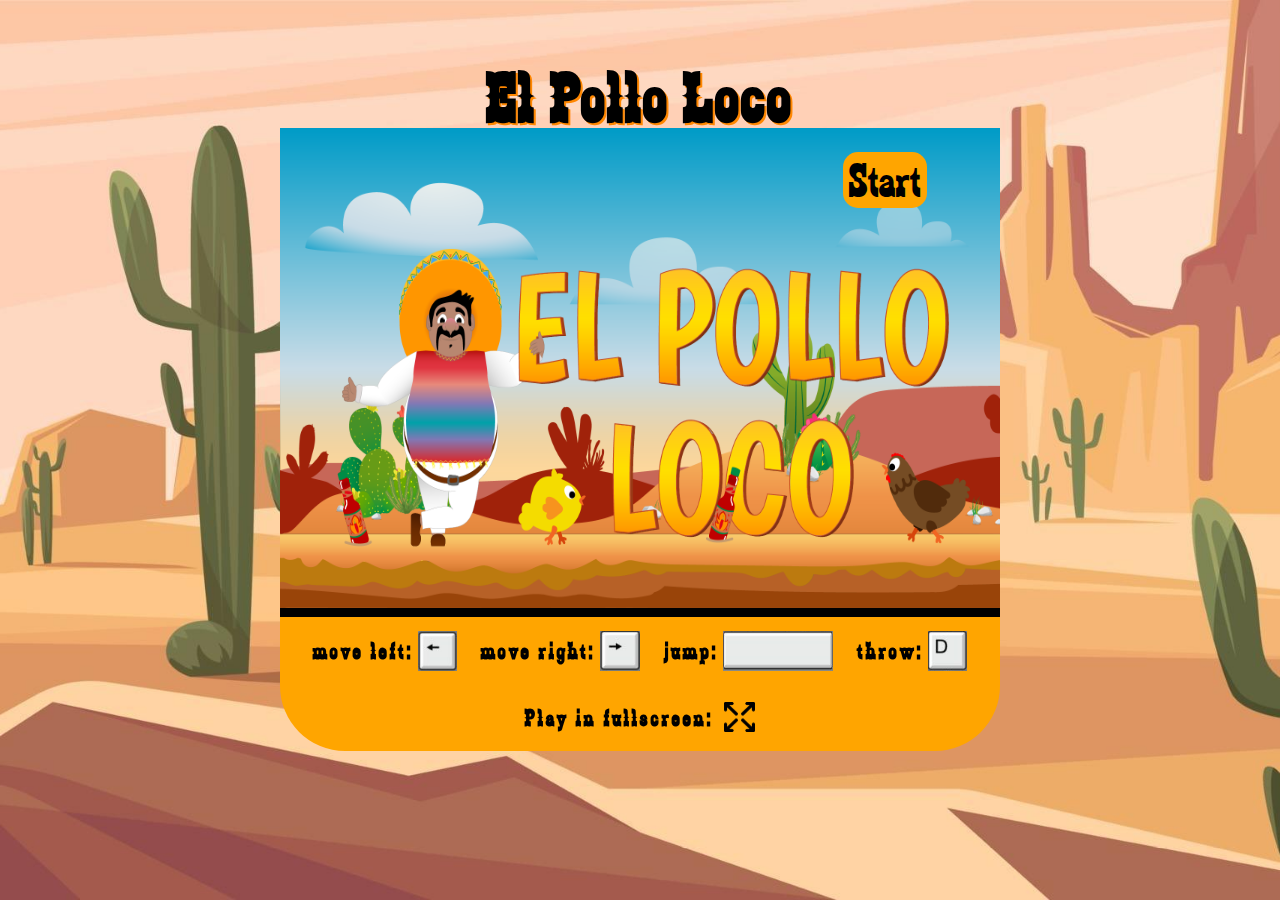
==== index.html @ f17add24 "backgroundcolor changed" ====
<!DOCTYPE html>
<html lang="en">
  <head>
    <meta charset="UTF-8" />
    <meta name="viewport" content="width=device-width, initial-scale=1.0" />
    <link rel="stylesheet" href="style.css" />
    <title>El Pollo Loco</title>
    <script src="models/drawable-object.class.js"></script>
    <script src="models/movable-object.class.js"></script>
    <script src="models/world.class.js"></script>
    <script src="models/character.class.js"></script>
    <script src="models/chicken.class.js"></script>
    <script src="models/chicken-small.class.js"></script>
    <script src="models/status-bar-health.class.js"></script>
    <script src="models/status-bar-bottles.class.js"></script>
    <script src="models/status-bar-coin.class.js"></script>
    <script src="models/coins.class.js"></script>
    <script src="models/cloud.class.js"></script>
    <script src="models/bottles.class.js"></script>
    <script src="models/status-bar-endboss.class.js"></script>
    <script src="models/background-object.class.js"></script>
    <script src="models/keyboard.class.js"></script>
    <script src="models/level.class.js"></script>
    <script src="models/throwable-object.class.js"></script>
    <script src="models/endboss.class.js"></script>
    <script src="levels/level1.js"></script>
    <script src="js/game.js"></script>
    <link rel="icon" type="image/x-icon" href="img/9_intro_outro_screens/start/cactus.png"/>
  </head>
  <body>
    <img id="startImg" class="start-img" src="img/9_intro_outro_screens/start/startscreen_1.png"/>
    <img id="lostScreen" class="lost-screen d-none" src="img/9_intro_outro_screens/game_over/oh no you lost!.png"/>
    <img id="gameoverScreen" class="lost-screen d-none" src="img/9_intro_outro_screens/game_over/game over!.png"/>
    <h1>El Pollo Loco</h1>

    <div class="mute-music"><img class="d-none" id="muteMusic" onclick="muteMusic()" src="img/9_intro_outro_screens/loud.png"></div>
    <div class="canvas-div" id="canvasDiv">
      <canvas id="canvas" width="720" height="480"></canvas>
      <button id="buttonExitFullscreen" class="button-exit-fullscreen d-none" onclick="leaveFullscreen()">exit fullscreen</button>
    </div>
    
  

    <div class="counterArea">
      <button id="startGameButton" class="start-game-button" onclick="init()">Start</button>
      <button id="reloadPageButton" class="reload-page-button d-none" onclick="reloadPage()">Reload</button>
      <h2 id="counterBottles" class="counter-of-bottles">0</h2>
      <h2 id="counterCoins" class="counter-of-coins">0</h2>
    </div>
    <div>
      <img src="img/7_statusbars/3_icons/icon_health_endboss.png" class="endboss-statusbar-icon"/>
    </div>

    <div class="game-instruction">
      <h2>move left:</h2>
      <img src="img/9_intro_outro_screens/start/arrowLeft.png" />
      <h2>move right:</h2>
      <img src="img/9_intro_outro_screens/start/arrowRight.png" />
      <h2>jump:</h2>
      <img class="space-bar" src="img/9_intro_outro_screens/start/spaceBar.png"/>
      <h2>throw:</h2>
      <img src="img/9_intro_outro_screens/start/D.png" />
    </div>
    <div class="icon-fullscreen-area">
      <h2>Play in fullscreen:</h2>
      <img
        class="icon-fullscreen"
        onclick="showFullscreen()"
        src="img/9_intro_outro_screens/start/fullscreen.png"/>
    </div>

    <!--Tasten für Handymodus -->
    <div class="smartphone-button-area d-none">
      <div class="button-left-right">
        <img id="btnLeft" src="img/9_intro_outro_screens/start/arrowLeftSmartphone.png"/>
        <img id="btnRight" src="img/9_intro_outro_screens/start/arrowRightSmartphone.png"/>
      </div>
      <div class="button-jump-throw">
        <img id="btnJump" src="img/9_intro_outro_screens/start/arrowUpSmartphone.png"/>
        <img id="btnThrow" src="img/9_intro_outro_screens/start/throwSmartphone.png"/>
      </div>
    </div>
  </body>
</html>
---- style.css ----
@font-face {
  font-family: "zabars";
  src: url("fonts/zabars.ttf") format("truetype");
}

body {
  display: flex;
  flex-direction: column;
  align-items: center;
  font-family: "zabars", Arial, Helvetica, sans-serif;
  letter-spacing: 3px;
}

body::before {
  content: "";
  display: block;
  position: fixed;
  top: 0;
  left: 0;
  width: 100%;
  height: 100%;
  background-image: url("img/9_intro_outro_screens/start/desert.jpg");
  background-position: center;
  background-size: cover;
  z-index: -1;
}

.start-img {
  z-index: 100;
  position: absolute;
  top: 128px;
  width: 720px;
  aspect-ratio: 720/480;
}

h1 {
  font-size: 72px;
  margin-bottom: auto;
  text-shadow: 2px 2px #ff8700;
}

canvas {
  background-color: black;
}

.canvas-div {
  display: flex;
  justify-content: center;
  position: relative;
}

.button-exit-fullscreen {
  position: absolute;
  height: 20px;
  margin-right: -1200px;
  margin-top: 20px;
  z-index: 999;
  border: none;
  font-size: 20px;
  border-radius: 10px;
  color: black;
  padding: 12px;
  background-color: #ea5f00;
  display: flex;
  align-items: center;
  font-family: "zabars", Arial, Helvetica, sans-serif;
}

.counter-of-bottles {
  margin-top: -380px;
  margin-left: -298px;
  font-size: 38px;

  position: absolute;
}

.counter-of-coins {
  margin-top: -380px;
  margin-left: -166px;
  font-size: 38px;
 
  position: absolute;
}

.endboss-statusbar-icon {
  width: 60px;
  margin-top: -466px;
  position: absolute;
  margin-left: 128px;
}

.lost-screen {
  z-index: 100;
  position: absolute;
  top: 127px;
  width: 100%;
  aspect-ratio: 720/480;
  height: 480px;
  width: 720px;
}

.d-none {
  display: none;
}

.game-instruction {
  gap: 24px;
  display: flex;
  align-items: center;
  width: 720px;
  background-color: orange;
  justify-content: center;
 
}

.counterArea {
  height: 0;
}

.game-instruction img {
  height: 40px;
  margin-left: -20px;
}

.space-bar {
  width: 110px;
}

.icon-fullscreen-area {
  gap: 10px;
  align-items: center;
  display: flex;
  background-color: orange;
  justify-content: center;
  width: 720px;
  border-bottom-left-radius: 65px;
  border-bottom-right-radius: 65px;
}

.icon-fullscreen {
  height: 30px;
}

.icon-fullscreen:hover {
  cursor: pointer;
  height: 35px;
}

.start-game-button {
  position: relative;
  z-index: 200;
  border: none;
  font-size: 20px;
  border-radius: 15px;
  color: black;
  background-color: orange;
  right: -245px;
  top: -465px;
  font-family: "zabars", Arial, Helvetica, sans-serif;
  font-size: 48px;
}

.start-game-button:hover {
  cursor: pointer;
  background-color: #d4a753;
}

.reload-page-button {
  position: relative;
  z-index: 200;
  border: none;
  font-size: 20px;
  border-radius: 15px;
  color: black;
  background-color: orange;
  right: -245px;
  top: -385px;
  font-family: "zabars", Arial, Helvetica, sans-serif;
  font-size: 48px;
}

.reload-page-button:hover {
  cursor: pointer;
  background-color: #d4a753;
}

#btnLeft{
 width: 35px;
}

#btnRight{
  width: 35px;
}

#btnJump{
  width: 35px;
}

#btnThrow{
  width: 35px;
  background-color: rgba(155, 197, 247);
  border-radius: 20px;
  border: none;
  margin-left: 5px;
}

.button-left-right {
  position: absolute;
  left: 100px;
}

.button-jump-throw {
  position: absolute;
  display: flex;
  right: 100px;
}

.mute-music {
  top: 150px;
  z-index: 999;
  position: absolute;
}

.mute-music img {
  width: 30px;
  border-radius: 10px;
}

.mute-music img:hover {
  cursor: pointer;
}

/* Responsive Smartphone */

@media (max-width: 900px) and (orientation: landscape) {

  body {
    margin-bottom: 0;
    margin-top: 0;
  }

  #startImg {
    height: 100vh;
    width: 100vw;
  }

  .smartphone-button-area {
    display: flex;
    margin-top: -40px;
  }

  #startGameButton {
    position: absolute;
    right: 120px;
    top: 20px;
  }

   .lost-screen {
    z-index: 100;
    top: 6px;
    aspect-ratio: 720/480;
    width: 644px;
  }

  #muteMusic {
    position: absolute;
    top: -120px;
   
  }
}


@media only screen and (max-width: 720px) {
  canvas {
    width: 100%;
  }

  .button-left-right {
    margin-top: -31px;
    margin-left: -100px;
    left: -270px;
    display: flex;
  }

  .button-jump-throw {
    display: flex;
    margin-top: -20px;
  }

  #startImg {
    width: 100%;
    aspect-ratio: 720/480;
    top: 0;
  }

  h1 {
    display: none;
  }

  .game-instruction {
    display: none;
  }

  .icon-fullscreen-area {
    display: none;
  }

  #startGameButton {
    position: absolute;
    right: 0;
    top: 0;
  }

  .lost-screen {
    z-index: 100;
    position: absolute;
    top: 0px;
    left: 0;
    aspect-ratio: 720/480;
    width: 100%;
    height: auto;
  }
}

@media only screen and (max-height: 480px) {
  canvas {
    height: 100vh;
    width: 100vw;
  }

  .start-img {
    top: 0;
  }

  h1 {
    display: none;
  }

  .game-instruction {
    display: none;
  }

  .icon-fullscreen-area {
    display: none;
  }

  #counterBottles {
    margin-top: -320px;
    margin-left: -350px;
  }

  #counterCoins {
    margin-top: -320px;
    margin-left: -190px;
  }

  .endboss-statusbar-icon {
    width: 53px;
    margin-top: -380px;
    margin-left: 161px;
  }
}
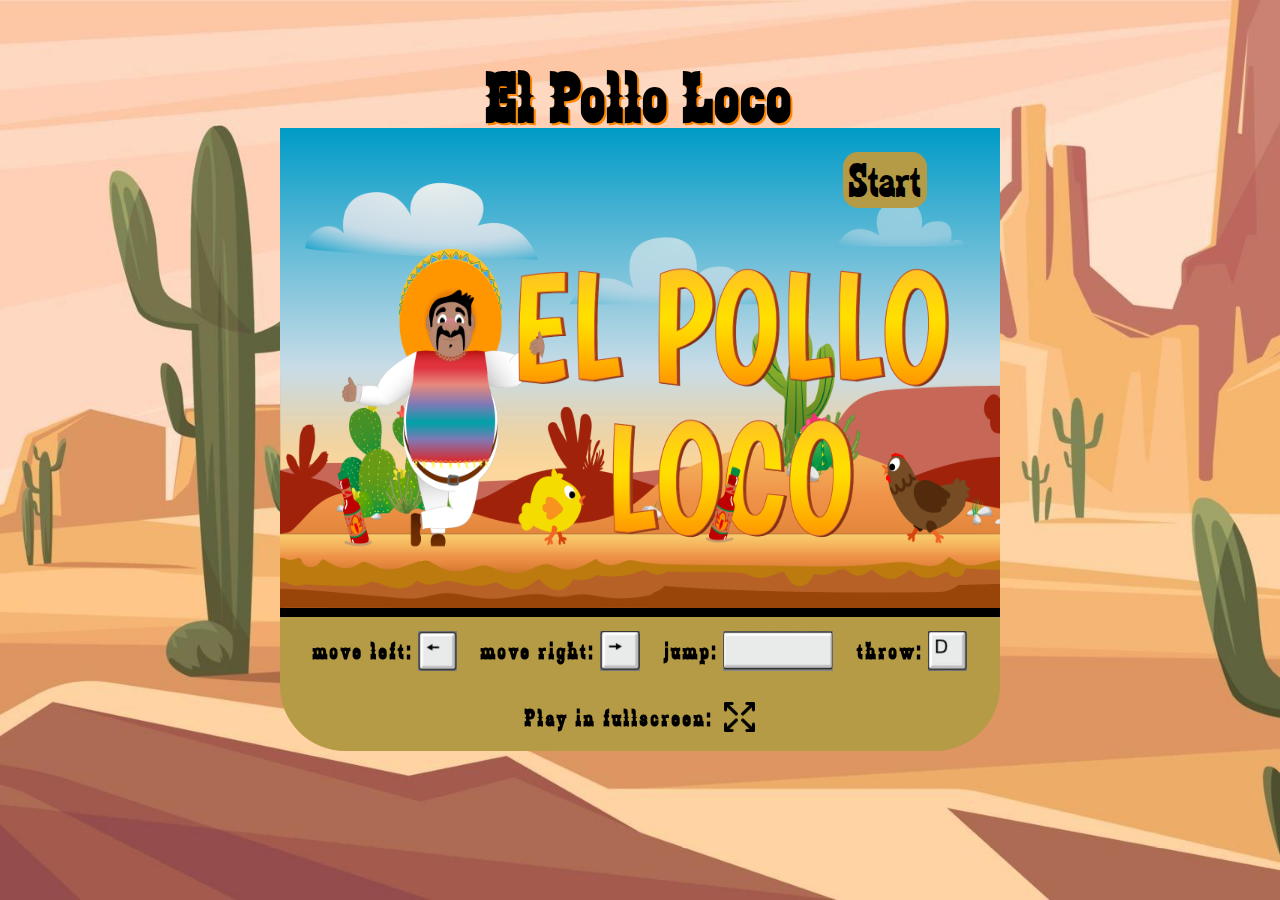
==== commit 2f8db9fc: "dangerSound stop game end" ====
--- a/index.html
+++ b/index.html
@@ -40,17 +40,17 @@
     </div>
     
   
-
     <div class="counterArea">
       <button id="startGameButton" class="start-game-button" onclick="init()">Start</button>
-      <button id="reloadPageButton" class="reload-page-button d-none" onclick="reloadPage()">Reload</button>
       <h2 id="counterBottles" class="counter-of-bottles">0</h2>
       <h2 id="counterCoins" class="counter-of-coins">0</h2>
     </div>
+
     <div>
       <img src="img/7_statusbars/3_icons/icon_health_endboss.png" class="endboss-statusbar-icon"/>
     </div>
 
+    
     <div class="game-instruction">
       <h2>move left:</h2>
       <img src="img/9_intro_outro_screens/start/arrowLeft.png" />
@@ -61,6 +61,7 @@
       <h2>throw:</h2>
       <img src="img/9_intro_outro_screens/start/D.png" />
     </div>
+   
     <div class="icon-fullscreen-area">
       <h2>Play in fullscreen:</h2>
       <img
@@ -68,9 +69,10 @@
         onclick="showFullscreen()"
         src="img/9_intro_outro_screens/start/fullscreen.png"/>
     </div>
+    <button id="reloadPageButton" class="reload-page-button d-none" onclick="reloadPage()">Restart</button>
 
     <!--Tasten für Handymodus -->
-    <div class="smartphone-button-area d-none">
+    <div id="smartphoneButtonArea" class="smartphone-button-area d-none">
       <div class="button-left-right">
         <img id="btnLeft" src="img/9_intro_outro_screens/start/arrowLeftSmartphone.png"/>
         <img id="btnRight" src="img/9_intro_outro_screens/start/arrowRightSmartphone.png"/>
--- a/style.css
+++ b/style.css
@@ -60,7 +60,7 @@
   border-radius: 10px;
   color: black;
   padding: 12px;
-  background-color: #ea5f00;
+  background-color: #b59b45;
   display: flex;
   align-items: center;
   font-family: "zabars", Arial, Helvetica, sans-serif;
@@ -70,7 +70,6 @@
   margin-top: -380px;
   margin-left: -298px;
   font-size: 38px;
-
   position: absolute;
 }
 
@@ -108,7 +107,7 @@
   display: flex;
   align-items: center;
   width: 720px;
-  background-color: orange;
+  background-color: #b59b45;
   justify-content: center;
  
 }
@@ -130,7 +129,7 @@
   gap: 10px;
   align-items: center;
   display: flex;
-  background-color: orange;
+  background-color: #b59b45;
   justify-content: center;
   width: 720px;
   border-bottom-left-radius: 65px;
@@ -153,7 +152,7 @@
   font-size: 20px;
   border-radius: 15px;
   color: black;
-  background-color: orange;
+  background-color: #b59b45;
   right: -245px;
   top: -465px;
   font-family: "zabars", Arial, Helvetica, sans-serif;
@@ -162,7 +161,7 @@
 
 .start-game-button:hover {
   cursor: pointer;
-  background-color: #d4a753;
+  background-color: #d8bb85;
 }
 
 .reload-page-button {
@@ -172,16 +171,16 @@
   font-size: 20px;
   border-radius: 15px;
   color: black;
-  background-color: orange;
+  background-color: #b59b45;
   right: -245px;
-  top: -385px;
+  top: -520px;
   font-family: "zabars", Arial, Helvetica, sans-serif;
   font-size: 48px;
 }
 
 .reload-page-button:hover {
   cursor: pointer;
-  background-color: #d4a753;
+  background-color: #d8bb85;
 }
 
 #btnLeft{
@@ -230,6 +229,10 @@
   cursor: pointer;
 }
 
+.game-over-screen {
+  margin-top: -100px!important;
+}
+
 /* Responsive Smartphone */
 
 @media (max-width: 900px) and (orientation: landscape) {
@@ -246,7 +249,7 @@
 
   .smartphone-button-area {
     display: flex;
-    margin-top: -40px;
+    margin-top: -50px;
   }
 
   #startGameButton {
@@ -257,15 +260,20 @@
 
    .lost-screen {
     z-index: 100;
-    top: 6px;
+    top: 0;
     aspect-ratio: 720/480;
-    width: 644px;
+    width: 100%;
+    height: 100%;
   }
 
   #muteMusic {
     position: absolute;
     top: -120px;
-   
+  }
+
+  #reloadPageButton {
+    right: -290px;
+    top: -315px;
   }
 }
 
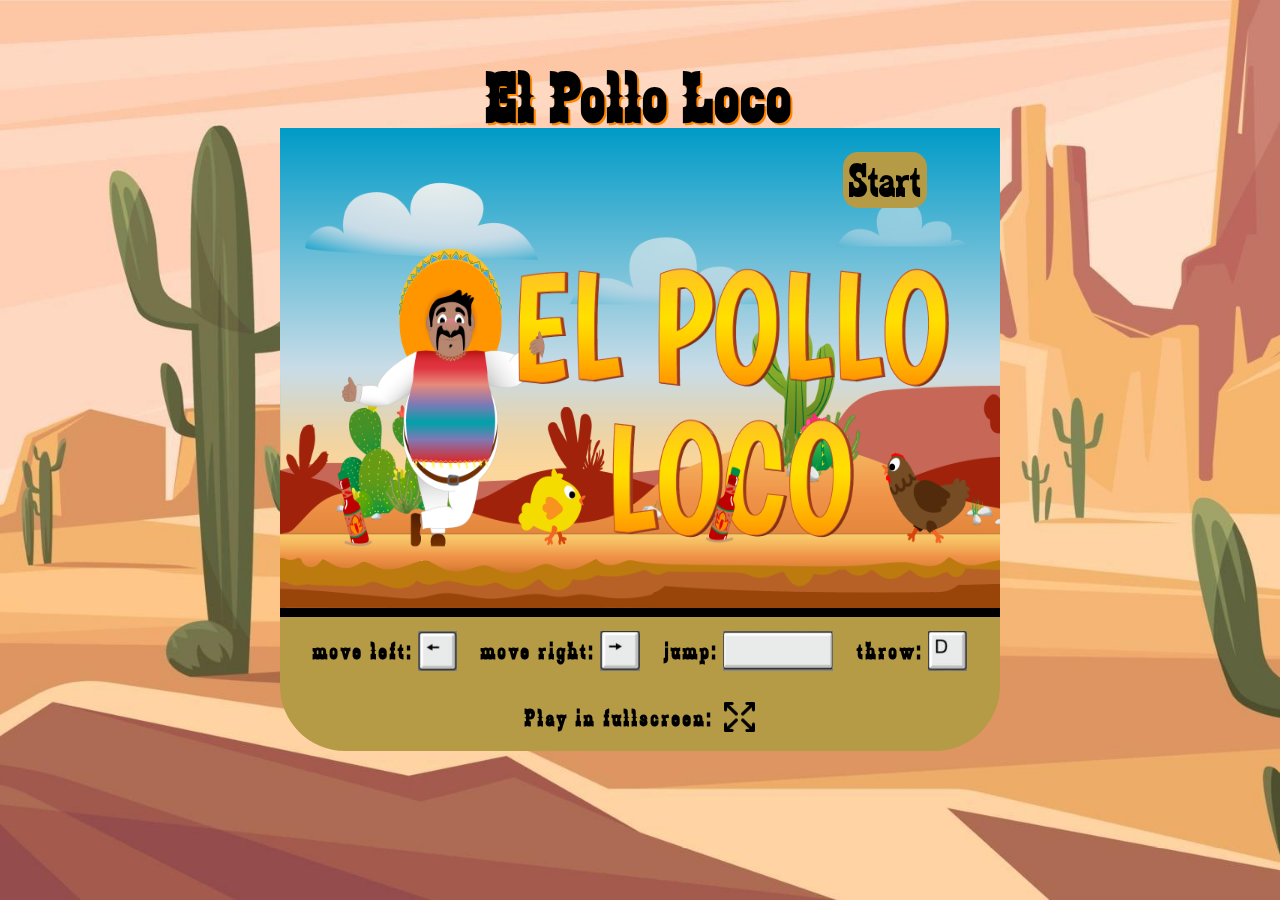
==== commit 9af05771: "responsive Mobile + character collision Endboss update" ====
--- a/index.html
+++ b/index.html
@@ -18,6 +18,7 @@
     <script src="models/cloud.class.js"></script>
     <script src="models/bottles.class.js"></script>
     <script src="models/status-bar-endboss.class.js"></script>
+    <script src="models/img-statusbar-endboss.class.js"></script>
     <script src="models/background-object.class.js"></script>
     <script src="models/keyboard.class.js"></script>
     <script src="models/level.class.js"></script>
@@ -46,11 +47,6 @@
       <h2 id="counterCoins" class="counter-of-coins">0</h2>
     </div>
 
-    <div>
-      <img src="img/7_statusbars/3_icons/icon_health_endboss.png" class="endboss-statusbar-icon"/>
-    </div>
-
-    
     <div class="game-instruction">
       <h2>move left:</h2>
       <img src="img/9_intro_outro_screens/start/arrowLeft.png" />
--- a/style.css
+++ b/style.css
@@ -235,7 +235,7 @@
 
 /* Responsive Smartphone */
 
-@media (max-width: 900px) and (orientation: landscape) {
+@media (max-width: 950px) and (orientation: landscape) {
 
   body {
     margin-bottom: 0;
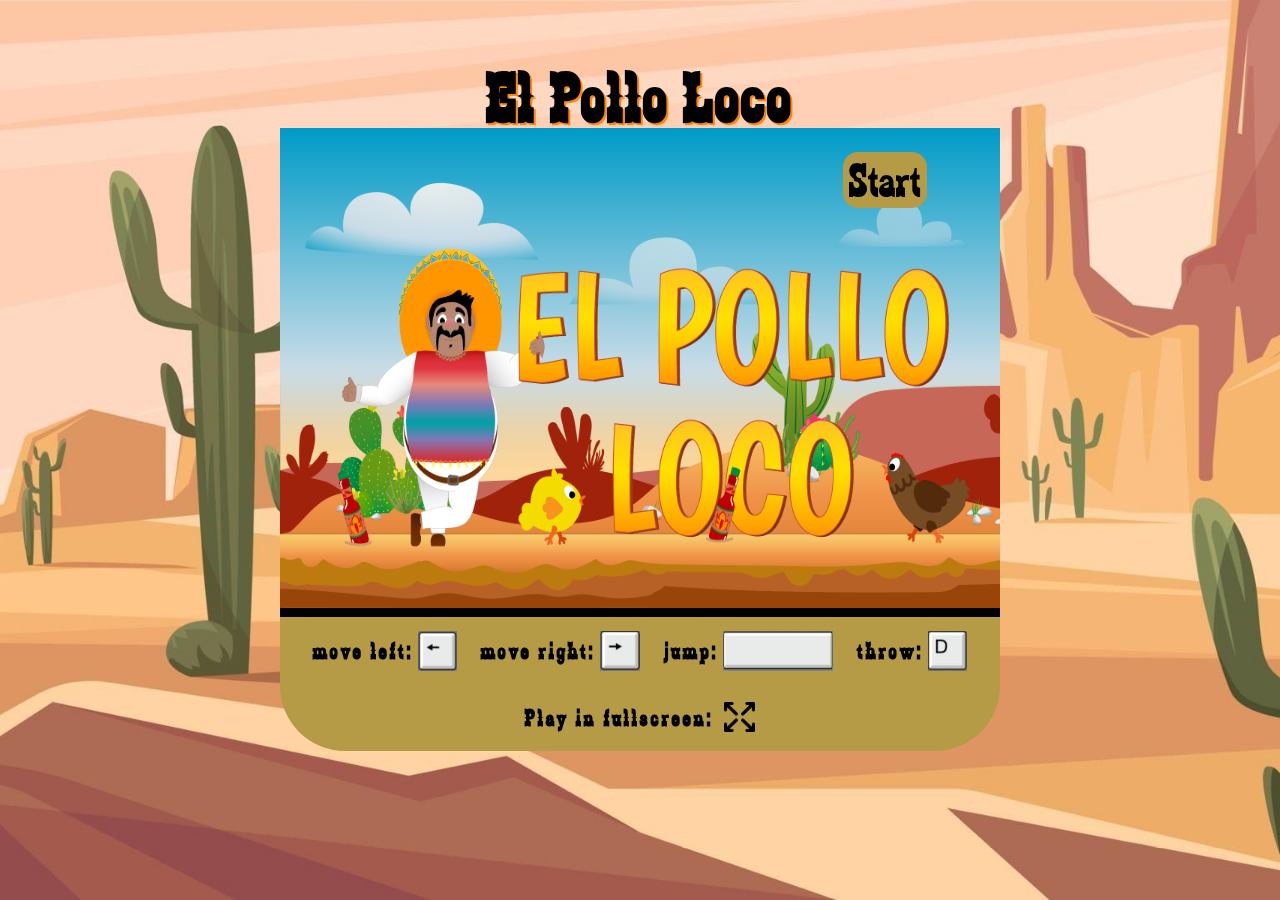
==== commit 52752559: "portraitmodus Mobile update" ====
--- a/index.html
+++ b/index.html
@@ -12,8 +12,9 @@
     <script src="models/chicken.class.js"></script>
     <script src="models/chicken-small.class.js"></script>
     <script src="models/status-bar-health.class.js"></script>
-    <script src="models/status-bar-bottles.class.js"></script>
-    <script src="models/status-bar-coin.class.js"></script>
+    <script src="models/img-status-bar-bottles.class.js"></script>
+    <script src="models/counter.class.js"></script>
+    <script src="models/img-status-bar-coin.class.js"></script>
     <script src="models/coins.class.js"></script>
     <script src="models/cloud.class.js"></script>
     <script src="models/bottles.class.js"></script>
@@ -28,7 +29,10 @@
     <script src="js/game.js"></script>
     <link rel="icon" type="image/x-icon" href="img/9_intro_outro_screens/start/cactus.png"/>
   </head>
-  <body>
+  <body onload="portraitModus()">
+    <div class="turn-your-device d-none" id="turnDevicePage">Please rotate your device!
+      <img class="img-turn-your-device" src="img/9_intro_outro_screens/start/rotateDevice.jpg">
+    </div>
     <img id="startImg" class="start-img" src="img/9_intro_outro_screens/start/startscreen_1.png"/>
     <img id="lostScreen" class="lost-screen d-none" src="img/9_intro_outro_screens/game_over/oh no you lost!.png"/>
     <img id="gameoverScreen" class="lost-screen d-none" src="img/9_intro_outro_screens/game_over/game over!.png"/>
@@ -43,27 +47,22 @@
   
     <div class="counterArea">
       <button id="startGameButton" class="start-game-button" onclick="init()">Start</button>
-      <h2 id="counterBottles" class="counter-of-bottles">0</h2>
-      <h2 id="counterCoins" class="counter-of-coins">0</h2>
     </div>
 
     <div class="game-instruction">
       <h2>move left:</h2>
-      <img src="img/9_intro_outro_screens/start/arrowLeft.png" />
+      <img src="img/9_intro_outro_screens/start/arrowLeft.png"/>
       <h2>move right:</h2>
-      <img src="img/9_intro_outro_screens/start/arrowRight.png" />
+      <img src="img/9_intro_outro_screens/start/arrowRight.png"/>
       <h2>jump:</h2>
       <img class="space-bar" src="img/9_intro_outro_screens/start/spaceBar.png"/>
       <h2>throw:</h2>
-      <img src="img/9_intro_outro_screens/start/D.png" />
+      <img src="img/9_intro_outro_screens/start/D.png"/>
     </div>
    
     <div class="icon-fullscreen-area">
       <h2>Play in fullscreen:</h2>
-      <img
-        class="icon-fullscreen"
-        onclick="showFullscreen()"
-        src="img/9_intro_outro_screens/start/fullscreen.png"/>
+      <img class="icon-fullscreen" onclick="showFullscreen()" src="img/9_intro_outro_screens/start/fullscreen.png"/>
     </div>
     <button id="reloadPageButton" class="reload-page-button d-none" onclick="reloadPage()">Restart</button>
 
@@ -73,9 +72,11 @@
         <img id="btnLeft" src="img/9_intro_outro_screens/start/arrowLeftSmartphone.png"/>
         <img id="btnRight" src="img/9_intro_outro_screens/start/arrowRightSmartphone.png"/>
       </div>
+      
       <div class="button-jump-throw">
         <img id="btnJump" src="img/9_intro_outro_screens/start/arrowUpSmartphone.png"/>
-        <img id="btnThrow" src="img/9_intro_outro_screens/start/throwSmartphone.png"/>
+        <img class="throw-bottle-button" src="img/9_intro_outro_screens/start/throwSmartphone.png"/>
+        <img id="btnThrow" src="img/6_salsa_bottle/salsa_bottle.png"/>
       </div>
     </div>
   </body>
--- a/style.css
+++ b/style.css
@@ -66,6 +66,11 @@
   font-family: "zabars", Arial, Helvetica, sans-serif;
 }
 
+.button-exit-fullscreen:hover {
+  cursor: pointer;
+  background-color:#d69850
+}
+
 .counter-of-bottles {
   margin-top: -380px;
   margin-left: -298px;
@@ -196,11 +201,17 @@
 }
 
 #btnThrow{
-  width: 35px;
+  width: 30px;
   background-color: rgba(155, 197, 247);
   border-radius: 20px;
   border: none;
-  margin-left: 5px;
+  margin-left: -34px;
+  margin-top: 3px;
+  height: 30px;
+}
+
+.throw-bottle-button {
+  height: 38px;
 }
 
 .button-left-right {
@@ -216,16 +227,16 @@
 
 .mute-music {
   top: 150px;
-  z-index: 999;
+  z-index: 995;
   position: absolute;
 }
 
 .mute-music img {
-  width: 30px;
+  width: 40px;
   border-radius: 10px;
 }
 
-.mute-music img:hover {
+.mute-music:hover {
   cursor: pointer;
 }
 
@@ -233,16 +244,41 @@
   margin-top: -100px!important;
 }
 
+.turn-your-device {
+  color: white;
+  position: absolute;
+  z-index: 1000;
+  margin-top: 50px;
+  font-size: 38px;
+  align-items: center;
+  flex-direction: column;
+  gap: 40px;
+ display: flex;
+}
+
+.img-turn-your-device {
+  margin-top: 50px;
+  height: 200px;
+}
+
 /* Responsive Smartphone */
 
-@media (max-width: 950px) and (orientation: landscape) {
-
+@media (max-width: 430px) and (orientation: portrait) {
+  body::before {
+    background-color: black;
+    z-index: 999;
+    background-image: none;
+  }
+}
+
+
+@media (max-width: 933px) and (orientation: landscape) {
   body {
     margin-bottom: 0;
     margin-top: 0;
   }
 
-  #startImg {
+  .start-img {
     height: 100vh;
     width: 100vw;
   }
@@ -284,9 +320,9 @@
   }
 
   .button-left-right {
-    margin-top: -31px;
+    margin-top: -15px;
     margin-left: -100px;
-    left: -270px;
+    left: 183px;
     display: flex;
   }
 
@@ -322,12 +358,16 @@
   .lost-screen {
     z-index: 100;
     position: absolute;
-    top: 0px;
+    top: -70px;
     left: 0;
     aspect-ratio: 720/480;
     width: 100%;
     height: auto;
   }
+
+  #reloadPageButton {
+    right: -250px;
+  }
 }
 
 @media only screen and (max-height: 480px) {
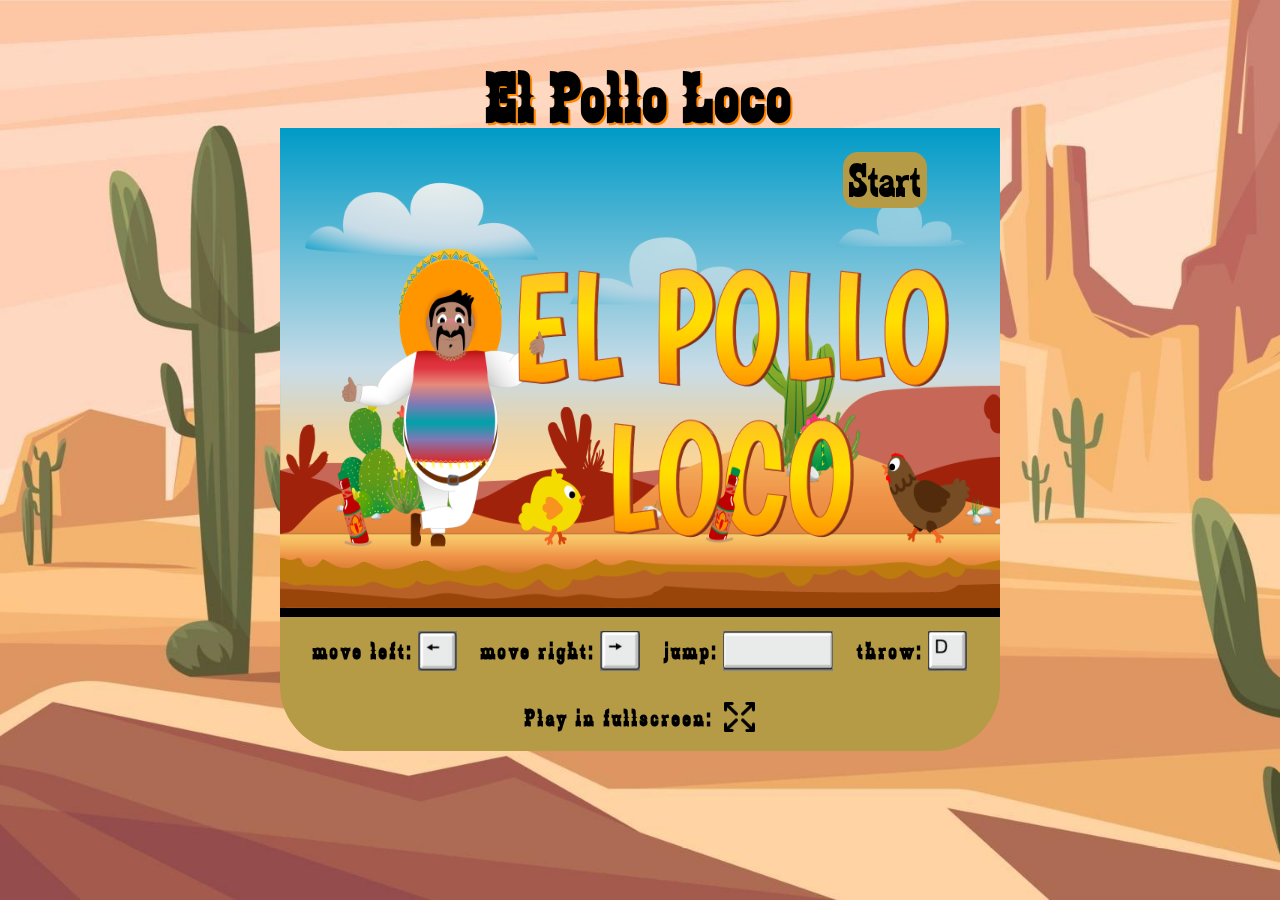
==== commit e84100bd: "mute Sound complete" ====
--- a/index.html
+++ b/index.html
@@ -38,7 +38,7 @@
     <img id="gameoverScreen" class="lost-screen d-none" src="img/9_intro_outro_screens/game_over/game over!.png"/>
     <h1>El Pollo Loco</h1>
 
-    <div class="mute-music"><img class="d-none" id="muteMusic" onclick="muteMusic()" src="img/9_intro_outro_screens/loud.png"></div>
+    <div class="mute-music"><img class="d-none" id="muteMusic" onclick="toggleMusic()" src="img/9_intro_outro_screens/loud.png"></div>
     <div class="canvas-div" id="canvasDiv">
       <canvas id="canvas" width="720" height="480"></canvas>
       <button id="buttonExitFullscreen" class="button-exit-fullscreen d-none" onclick="leaveFullscreen()">exit fullscreen</button>
--- a/style.css
+++ b/style.css
@@ -272,29 +272,91 @@
 }
 
 
+
+
+
 @media (max-width: 933px) and (orientation: landscape) {
   body {
     margin-bottom: 0;
-    margin-top: 0;
-  }
-
-  .start-img {
+  }
+
+}
+
+@media only screen and (max-width: 720px) {
+  canvas {
+    width: 100%;
+  }
+
+  .button-left-right {
+    margin-top: -15px;
+    margin-left: -100px;
+    left: 183px;
+    display: flex;
+  }
+
+  .button-jump-throw {
+    display: flex;
+    margin-top: -20px;
+  }
+
+  #startImg {
+    width: 100%;
+    aspect-ratio: 720/480;
+    top: 0;
+  }
+
+  h1 {
+    display: none;
+  }
+
+  .game-instruction {
+    display: none;
+  }
+
+  .icon-fullscreen-area {
+    display: none;
+  }
+
+  #startGameButton {
+    position: absolute;
+    right: 0;
+    top: 0;
+  }
+
+   #reloadPageButton {
+    position: absolute;
+    right: 46px;
+    top: 121px;
+  }
+
+  .lost-screen {
+    z-index: 100;
+    position: absolute;
+    top: 0;
+    left: 0;
+    aspect-ratio: 720/480;
+    width: 100%;
+    height: auto;
+  }
+}
+
+@media only screen and (max-height: 480px) {
+  canvas {
     height: 100vh;
     width: 100vw;
   }
 
-  .smartphone-button-area {
-    display: flex;
-    margin-top: -50px;
-  }
-
-  #startGameButton {
+  #muteMusic {
     position: absolute;
-    right: 120px;
-    top: 20px;
-  }
-
-   .lost-screen {
+    top: -120px;
+  }
+
+  #reloadPageButton {
+    right: -270px;
+    top: -315px;
+  }
+
+  .lost-screen {
     z-index: 100;
     top: 0;
     aspect-ratio: 720/480;
@@ -302,86 +364,23 @@
     height: 100%;
   }
 
-  #muteMusic {
-    position: absolute;
-    top: -120px;
-  }
-
-  #reloadPageButton {
-    right: -290px;
-    top: -315px;
-  }
-}
-
-
-@media only screen and (max-width: 720px) {
-  canvas {
-    width: 100%;
-  }
-
-  .button-left-right {
-    margin-top: -15px;
-    margin-left: -100px;
-    left: 183px;
-    display: flex;
-  }
-
-  .button-jump-throw {
-    display: flex;
-    margin-top: -20px;
-  }
-
-  #startImg {
-    width: 100%;
-    aspect-ratio: 720/480;
+  .canvas-div {
+    top: -8px;
+  }
+
+  .start-img {
     top: 0;
-  }
-
-  h1 {
-    display: none;
-  }
-
-  .game-instruction {
-    display: none;
-  }
-
-  .icon-fullscreen-area {
-    display: none;
-  }
-
-  #startGameButton {
-    position: absolute;
-    right: 0;
-    top: 0;
-  }
-
-  .lost-screen {
-    z-index: 100;
-    position: absolute;
-    top: -70px;
-    left: 0;
-    aspect-ratio: 720/480;
-    width: 100%;
-    height: auto;
-  }
-
-  #reloadPageButton {
-    right: -250px;
-  }
-}
-
-@media only screen and (max-height: 480px) {
-  canvas {
     height: 100vh;
     width: 100vw;
   }
 
-  .start-img {
-    top: 0;
-  }
-
   h1 {
     display: none;
+  }
+
+  .smartphone-button-area {
+    display: flex;
+    margin-top: -50px;
   }
 
   .game-instruction {
@@ -407,4 +406,10 @@
     margin-top: -380px;
     margin-left: 161px;
   }
-}
+
+  #startGameButton {
+    position: absolute;
+    right: 120px;
+    top: 20px;
+  }
+}
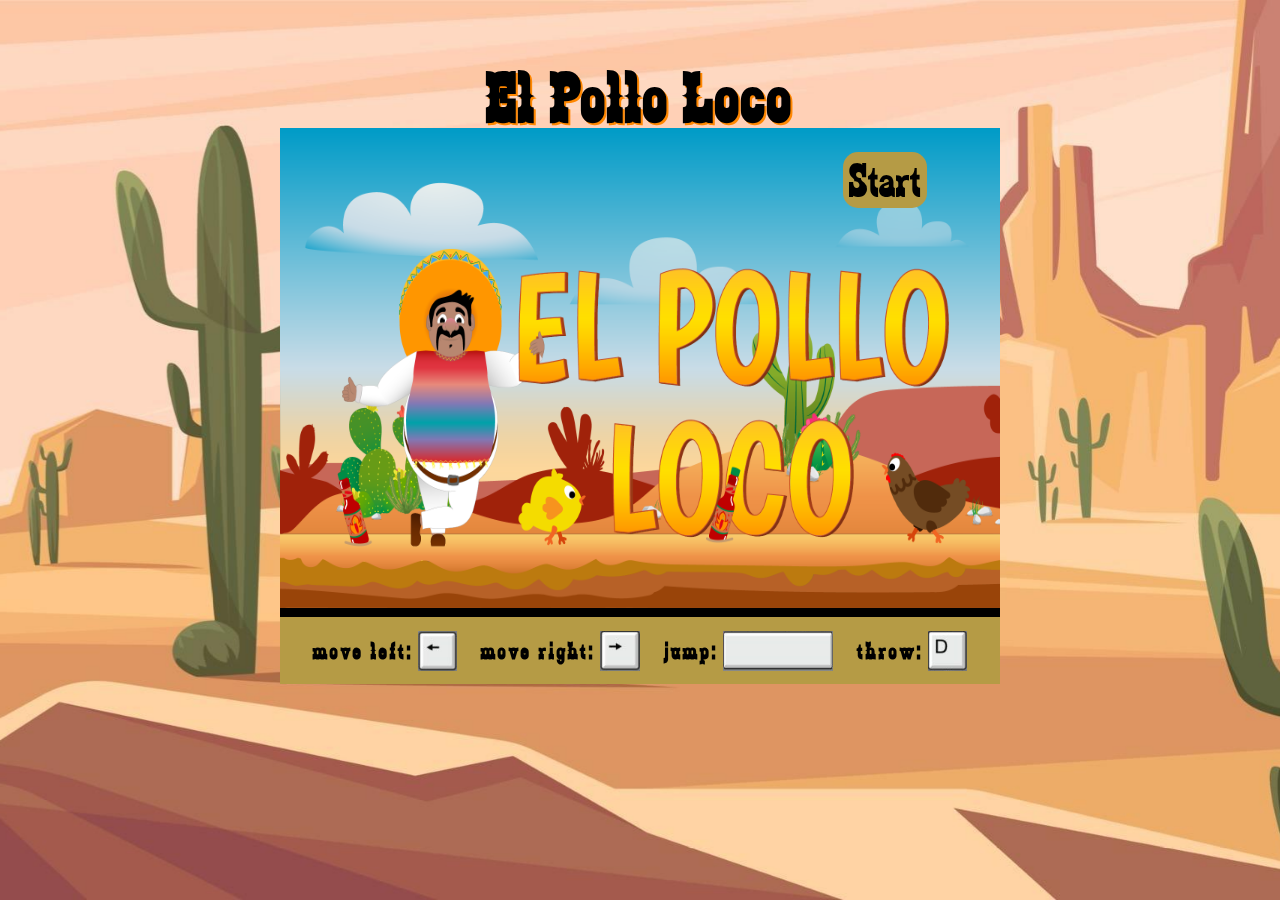
==== commit 5faf5fa0: "update muteMusic" ====
--- a/index.html
+++ b/index.html
@@ -60,7 +60,7 @@
       <img src="img/9_intro_outro_screens/start/D.png"/>
     </div>
    
-    <div class="icon-fullscreen-area">
+    <div id="iconFullscreenArea" class="icon-fullscreen-area hideBeforeStart">
       <h2>Play in fullscreen:</h2>
       <img class="icon-fullscreen" onclick="showFullscreen()" src="img/9_intro_outro_screens/start/fullscreen.png"/>
     </div>
--- a/style.css
+++ b/style.css
@@ -17,7 +17,7 @@
   position: fixed;
   top: 0;
   left: 0;
-  width: 100%;
+  width: 101%;
   height: 100%;
   background-image: url("img/9_intro_outro_screens/start/desert.jpg");
   background-position: center;
@@ -177,8 +177,8 @@
   border-radius: 15px;
   color: black;
   background-color: #b59b45;
-  right: -245px;
-  top: -520px;
+  right: -280px;
+  top: -330px;
   font-family: "zabars", Arial, Helvetica, sans-serif;
   font-size: 48px;
 }
@@ -194,10 +194,12 @@
 
 #btnRight{
   width: 35px;
+  margin-left: 20px;
 }
 
 #btnJump{
   width: 35px;
+  margin-right: 20px;
 }
 
 #btnThrow{
@@ -216,13 +218,13 @@
 
 .button-left-right {
   position: absolute;
-  left: 100px;
+  left: 60px;
 }
 
 .button-jump-throw {
   position: absolute;
   display: flex;
-  right: 100px;
+  right: 60px;
 }
 
 .mute-music {
@@ -253,12 +255,16 @@
   align-items: center;
   flex-direction: column;
   gap: 40px;
- display: flex;
+  display: flex;
 }
 
 .img-turn-your-device {
   margin-top: 50px;
   height: 200px;
+}
+
+.hideBeforeStart {
+  display: none!important;
 }
 
 /* Responsive Smartphone */
@@ -270,9 +276,6 @@
     background-image: none;
   }
 }
-
-
-
 
 
 @media (max-width: 933px) and (orientation: landscape) {
@@ -351,11 +354,6 @@
     top: -120px;
   }
 
-  #reloadPageButton {
-    right: -270px;
-    top: -315px;
-  }
-
   .lost-screen {
     z-index: 100;
     top: 0;
